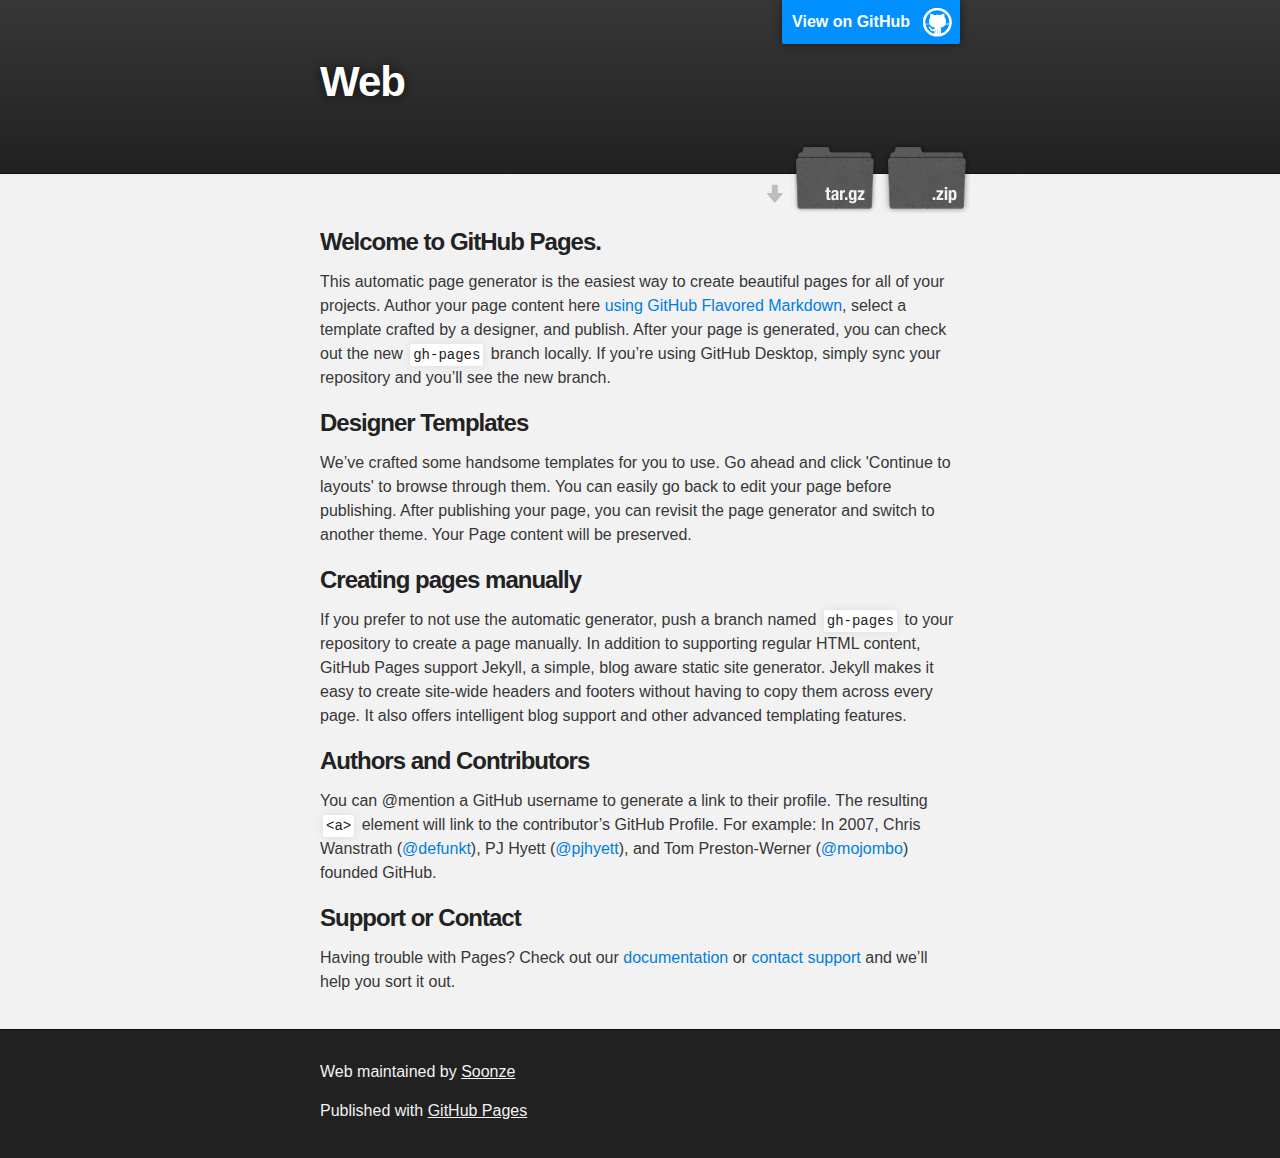
==== index.html @ 65b60e3d "Create gh-pages branch via GitHub" ====
<!DOCTYPE html>
<html>

  <head>
    <meta charset='utf-8'>
    <meta http-equiv="X-UA-Compatible" content="chrome=1">
    <meta name="description" content="Web : ">

    <link rel="stylesheet" type="text/css" media="screen" href="stylesheets/stylesheet.css">

    <title>Web</title>
  </head>

  <body>

    <!-- HEADER -->
    <div id="header_wrap" class="outer">
        <header class="inner">
          <a id="forkme_banner" href="https://github.com/Soonze/Web">View on GitHub</a>

          <h1 id="project_title">Web</h1>
          <h2 id="project_tagline"></h2>

            <section id="downloads">
              <a class="zip_download_link" href="https://github.com/Soonze/Web/zipball/master">Download this project as a .zip file</a>
              <a class="tar_download_link" href="https://github.com/Soonze/Web/tarball/master">Download this project as a tar.gz file</a>
            </section>
        </header>
    </div>

    <!-- MAIN CONTENT -->
    <div id="main_content_wrap" class="outer">
      <section id="main_content" class="inner">
        <h3>
<a id="welcome-to-github-pages" class="anchor" href="#welcome-to-github-pages" aria-hidden="true"><span aria-hidden="true" class="octicon octicon-link"></span></a>Welcome to GitHub Pages.</h3>

<p>This automatic page generator is the easiest way to create beautiful pages for all of your projects. Author your page content here <a href="https://guides.github.com/features/mastering-markdown/">using GitHub Flavored Markdown</a>, select a template crafted by a designer, and publish. After your page is generated, you can check out the new <code>gh-pages</code> branch locally. If you’re using GitHub Desktop, simply sync your repository and you’ll see the new branch.</p>

<h3>
<a id="designer-templates" class="anchor" href="#designer-templates" aria-hidden="true"><span aria-hidden="true" class="octicon octicon-link"></span></a>Designer Templates</h3>

<p>We’ve crafted some handsome templates for you to use. Go ahead and click 'Continue to layouts' to browse through them. You can easily go back to edit your page before publishing. After publishing your page, you can revisit the page generator and switch to another theme. Your Page content will be preserved.</p>

<h3>
<a id="creating-pages-manually" class="anchor" href="#creating-pages-manually" aria-hidden="true"><span aria-hidden="true" class="octicon octicon-link"></span></a>Creating pages manually</h3>

<p>If you prefer to not use the automatic generator, push a branch named <code>gh-pages</code> to your repository to create a page manually. In addition to supporting regular HTML content, GitHub Pages support Jekyll, a simple, blog aware static site generator. Jekyll makes it easy to create site-wide headers and footers without having to copy them across every page. It also offers intelligent blog support and other advanced templating features.</p>

<h3>
<a id="authors-and-contributors" class="anchor" href="#authors-and-contributors" aria-hidden="true"><span aria-hidden="true" class="octicon octicon-link"></span></a>Authors and Contributors</h3>

<p>You can @mention a GitHub username to generate a link to their profile. The resulting <code>&lt;a&gt;</code> element will link to the contributor’s GitHub Profile. For example: In 2007, Chris Wanstrath (<a href="https://github.com/defunkt" class="user-mention">@defunkt</a>), PJ Hyett (<a href="https://github.com/pjhyett" class="user-mention">@pjhyett</a>), and Tom Preston-Werner (<a href="https://github.com/mojombo" class="user-mention">@mojombo</a>) founded GitHub.</p>

<h3>
<a id="support-or-contact" class="anchor" href="#support-or-contact" aria-hidden="true"><span aria-hidden="true" class="octicon octicon-link"></span></a>Support or Contact</h3>

<p>Having trouble with Pages? Check out our <a href="https://help.github.com/pages">documentation</a> or <a href="https://github.com/contact">contact support</a> and we’ll help you sort it out.</p>
      </section>
    </div>

    <!-- FOOTER  -->
    <div id="footer_wrap" class="outer">
      <footer class="inner">
        <p class="copyright">Web maintained by <a href="https://github.com/Soonze">Soonze</a></p>
        <p>Published with <a href="https://pages.github.com">GitHub Pages</a></p>
      </footer>
    </div>

    

  </body>
</html>
---- stylesheets/stylesheet.css ----
/*******************************************************************************
Slate Theme for GitHub Pages
by Jason Costello, @jsncostello
*******************************************************************************/

@import url(github-light.css);

/*******************************************************************************
MeyerWeb Reset
*******************************************************************************/

html, body, div, span, applet, object, iframe,
h1, h2, h3, h4, h5, h6, p, blockquote, pre,
a, abbr, acronym, address, big, cite, code,
del, dfn, em, img, ins, kbd, q, s, samp,
small, strike, strong, sub, sup, tt, var,
b, u, i, center,
dl, dt, dd, ol, ul, li,
fieldset, form, label, legend,
table, caption, tbody, tfoot, thead, tr, th, td,
article, aside, canvas, details, embed,
figure, figcaption, footer, header, hgroup,
menu, nav, output, ruby, section, summary,
time, mark, audio, video {
  margin: 0;
  padding: 0;
  border: 0;
  font: inherit;
  vertical-align: baseline;
}

/* HTML5 display-role reset for older browsers */
article, aside, details, figcaption, figure,
footer, header, hgroup, menu, nav, section {
  display: block;
}

ol, ul {
  list-style: none;
}

table {
  border-collapse: collapse;
  border-spacing: 0;
}

/*******************************************************************************
Theme Styles
*******************************************************************************/

body {
  box-sizing: border-box;
  color:#373737;
  background: #212121;
  font-size: 16px;
  font-family: 'Myriad Pro', Calibri, Helvetica, Arial, sans-serif;
  line-height: 1.5;
  -webkit-font-smoothing: antialiased;
}

h1, h2, h3, h4, h5, h6 {
  margin: 10px 0;
  font-weight: 700;
  color:#222222;
  font-family: 'Lucida Grande', 'Calibri', Helvetica, Arial, sans-serif;
  letter-spacing: -1px;
}

h1 {
  font-size: 36px;
  font-weight: 700;
}

h2 {
  padding-bottom: 10px;
  font-size: 32px;
  background: url('../images/bg_hr.png') repeat-x bottom;
}

h3 {
  font-size: 24px;
}

h4 {
  font-size: 21px;
}

h5 {
  font-size: 18px;
}

h6 {
  font-size: 16px;
}

p {
  margin: 10px 0 15px 0;
}

footer p {
  color: #f2f2f2;
}

a {
  text-decoration: none;
  color: #007edf;
  text-shadow: none;

  transition: color 0.5s ease;
  transition: text-shadow 0.5s ease;
  -webkit-transition: color 0.5s ease;
  -webkit-transition: text-shadow 0.5s ease;
  -moz-transition: color 0.5s ease;
  -moz-transition: text-shadow 0.5s ease;
  -o-transition: color 0.5s ease;
  -o-transition: text-shadow 0.5s ease;
  -ms-transition: color 0.5s ease;
  -ms-transition: text-shadow 0.5s ease;
}

a:hover, a:focus {text-decoration: underline;}

footer a {
  color: #F2F2F2;
  text-decoration: underline;
}

em {
  font-style: italic;
}

strong {
  font-weight: bold;
}

img {
  position: relative;
  margin: 0 auto;
  max-width: 739px;
  padding: 5px;
  margin: 10px 0 10px 0;
  border: 1px solid #ebebeb;

  box-shadow: 0 0 5px #ebebeb;
  -webkit-box-shadow: 0 0 5px #ebebeb;
  -moz-box-shadow: 0 0 5px #ebebeb;
  -o-box-shadow: 0 0 5px #ebebeb;
  -ms-box-shadow: 0 0 5px #ebebeb;
}

p img {
  display: inline;
  margin: 0;
  padding: 0;
  vertical-align: middle;
  text-align: center;
  border: none;
}

pre, code {
  width: 100%;
  color: #222;
  background-color: #fff;

  font-family: Monaco, "Bitstream Vera Sans Mono", "Lucida Console", Terminal, monospace;
  font-size: 14px;

  border-radius: 2px;
  -moz-border-radius: 2px;
  -webkit-border-radius: 2px;
}

pre {
  width: 100%;
  padding: 10px;
  box-shadow: 0 0 10px rgba(0,0,0,.1);
  overflow: auto;
}

code {
  padding: 3px;
  margin: 0 3px;
  box-shadow: 0 0 10px rgba(0,0,0,.1);
}

pre code {
  display: block;
  box-shadow: none;
}

blockquote {
  color: #666;
  margin-bottom: 20px;
  padding: 0 0 0 20px;
  border-left: 3px solid #bbb;
}


ul, ol, dl {
  margin-bottom: 15px
}

ul {
  list-style-position: inside;
  list-style: disc;
  padding-left: 20px;
}

ol {
  list-style-position: inside;
  list-style: decimal;
  padding-left: 20px;
}

dl dt {
  font-weight: bold;
}

dl dd {
  padding-left: 20px;
  font-style: italic;
}

dl p {
  padding-left: 20px;
  font-style: italic;
}

hr {
  height: 1px;
  margin-bottom: 5px;
  border: none;
  background: url('../images/bg_hr.png') repeat-x center;
}

table {
  border: 1px solid #373737;
  margin-bottom: 20px;
  text-align: left;
 }

th {
  font-family: 'Lucida Grande', 'Helvetica Neue', Helvetica, Arial, sans-serif;
  padding: 10px;
  background: #373737;
  color: #fff;
 }

td {
  padding: 10px;
  border: 1px solid #373737;
 }

form {
  background: #f2f2f2;
  padding: 20px;
}

/*******************************************************************************
Full-Width Styles
*******************************************************************************/

.outer {
  width: 100%;
}

.inner {
  position: relative;
  max-width: 640px;
  padding: 20px 10px;
  margin: 0 auto;
}

#forkme_banner {
  display: block;
  position: absolute;
  top:0;
  right: 10px;
  z-index: 10;
  padding: 10px 50px 10px 10px;
  color: #fff;
  background: url('../images/blacktocat.png') #0090ff no-repeat 95% 50%;
  font-weight: 700;
  box-shadow: 0 0 10px rgba(0,0,0,.5);
  border-bottom-left-radius: 2px;
  border-bottom-right-radius: 2px;
}

#header_wrap {
  background: #212121;
  background: -moz-linear-gradient(top, #373737, #212121);
  background: -webkit-linear-gradient(top, #373737, #212121);
  background: -ms-linear-gradient(top, #373737, #212121);
  background: -o-linear-gradient(top, #373737, #212121);
  background: linear-gradient(top, #373737, #212121);
}

#header_wrap .inner {
  padding: 50px 10px 30px 10px;
}

#project_title {
  margin: 0;
  color: #fff;
  font-size: 42px;
  font-weight: 700;
  text-shadow: #111 0px 0px 10px;
}

#project_tagline {
  color: #fff;
  font-size: 24px;
  font-weight: 300;
  background: none;
  text-shadow: #111 0px 0px 10px;
}

#downloads {
  position: absolute;
  width: 210px;
  z-index: 10;
  bottom: -40px;
  right: 0;
  height: 70px;
  background: url('../images/icon_download.png') no-repeat 0% 90%;
}

.zip_download_link {
  display: block;
  float: right;
  width: 90px;
  height:70px;
  text-indent: -5000px;
  overflow: hidden;
  background: url(../images/sprite_download.png) no-repeat bottom left;
}

.tar_download_link {
  display: block;
  float: right;
  width: 90px;
  height:70px;
  text-indent: -5000px;
  overflow: hidden;
  background: url(../images/sprite_download.png) no-repeat bottom right;
  margin-left: 10px;
}

.zip_download_link:hover {
  background: url(../images/sprite_download.png) no-repeat top left;
}

.tar_download_link:hover {
  background: url(../images/sprite_download.png) no-repeat top right;
}

#main_content_wrap {
  background: #f2f2f2;
  border-top: 1px solid #111;
  border-bottom: 1px solid #111;
}

#main_content {
  padding-top: 40px;
}

#footer_wrap {
  background: #212121;
}



/*******************************************************************************
Small Device Styles
*******************************************************************************/

@media screen and (max-width: 480px) {
  body {
    font-size:14px;
  }

  #downloads {
    display: none;
  }

  .inner {
    min-width: 320px;
    max-width: 480px;
  }

  #project_title {
  font-size: 32px;
  }

  h1 {
    font-size: 28px;
  }

  h2 {
    font-size: 24px;
  }

  h3 {
    font-size: 21px;
  }

  h4 {
    font-size: 18px;
  }

  h5 {
    font-size: 14px;
  }

  h6 {
    font-size: 12px;
  }

  code, pre {
    min-width: 320px;
    max-width: 480px;
    font-size: 11px;
  }

}
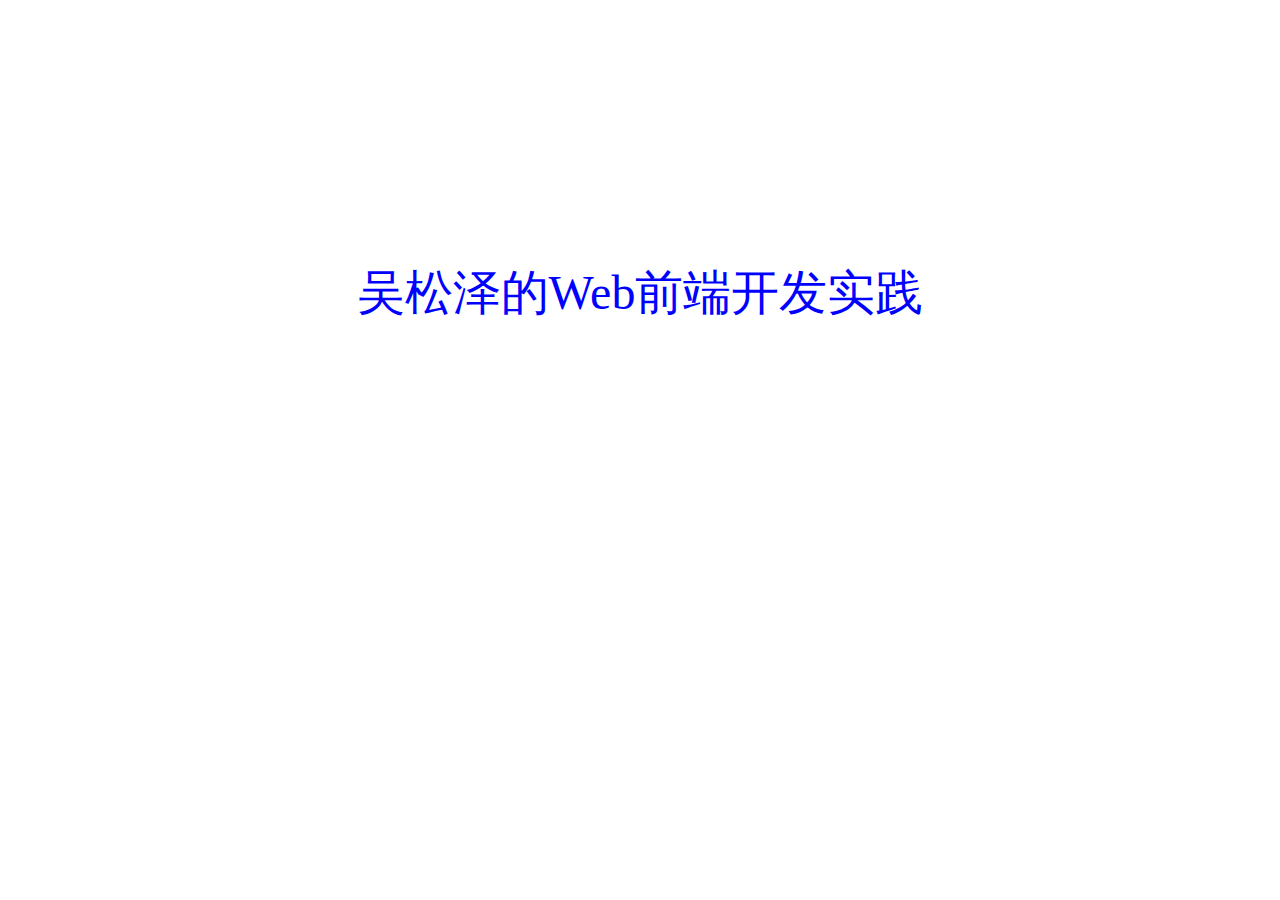
==== commit d972fba4: "add Web" ====
--- a/index.html
+++ b/index.html
@@ -1,72 +1,23 @@
 <!DOCTYPE html>
-<html>
-
-  <head>
-    <meta charset='utf-8'>
-    <meta http-equiv="X-UA-Compatible" content="chrome=1">
-    <meta name="description" content="Web : ">
-
-    <link rel="stylesheet" type="text/css" media="screen" href="stylesheets/stylesheet.css">
-
-    <title>Web</title>
-  </head>
-
-  <body>
-
-    <!-- HEADER -->
-    <div id="header_wrap" class="outer">
-        <header class="inner">
-          <a id="forkme_banner" href="https://github.com/Soonze/Web">View on GitHub</a>
-
-          <h1 id="project_title">Web</h1>
-          <h2 id="project_tagline"></h2>
-
-            <section id="downloads">
-              <a class="zip_download_link" href="https://github.com/Soonze/Web/zipball/master">Download this project as a .zip file</a>
-              <a class="tar_download_link" href="https://github.com/Soonze/Web/tarball/master">Download this project as a tar.gz file</a>
-            </section>
-        </header>
-    </div>
-
-    <!-- MAIN CONTENT -->
-    <div id="main_content_wrap" class="outer">
-      <section id="main_content" class="inner">
-        <h3>
-<a id="welcome-to-github-pages" class="anchor" href="#welcome-to-github-pages" aria-hidden="true"><span aria-hidden="true" class="octicon octicon-link"></span></a>Welcome to GitHub Pages.</h3>
-
-<p>This automatic page generator is the easiest way to create beautiful pages for all of your projects. Author your page content here <a href="https://guides.github.com/features/mastering-markdown/">using GitHub Flavored Markdown</a>, select a template crafted by a designer, and publish. After your page is generated, you can check out the new <code>gh-pages</code> branch locally. If you’re using GitHub Desktop, simply sync your repository and you’ll see the new branch.</p>
-
-<h3>
-<a id="designer-templates" class="anchor" href="#designer-templates" aria-hidden="true"><span aria-hidden="true" class="octicon octicon-link"></span></a>Designer Templates</h3>
-
-<p>We’ve crafted some handsome templates for you to use. Go ahead and click 'Continue to layouts' to browse through them. You can easily go back to edit your page before publishing. After publishing your page, you can revisit the page generator and switch to another theme. Your Page content will be preserved.</p>
-
-<h3>
-<a id="creating-pages-manually" class="anchor" href="#creating-pages-manually" aria-hidden="true"><span aria-hidden="true" class="octicon octicon-link"></span></a>Creating pages manually</h3>
-
-<p>If you prefer to not use the automatic generator, push a branch named <code>gh-pages</code> to your repository to create a page manually. In addition to supporting regular HTML content, GitHub Pages support Jekyll, a simple, blog aware static site generator. Jekyll makes it easy to create site-wide headers and footers without having to copy them across every page. It also offers intelligent blog support and other advanced templating features.</p>
-
-<h3>
-<a id="authors-and-contributors" class="anchor" href="#authors-and-contributors" aria-hidden="true"><span aria-hidden="true" class="octicon octicon-link"></span></a>Authors and Contributors</h3>
-
-<p>You can @mention a GitHub username to generate a link to their profile. The resulting <code>&lt;a&gt;</code> element will link to the contributor’s GitHub Profile. For example: In 2007, Chris Wanstrath (<a href="https://github.com/defunkt" class="user-mention">@defunkt</a>), PJ Hyett (<a href="https://github.com/pjhyett" class="user-mention">@pjhyett</a>), and Tom Preston-Werner (<a href="https://github.com/mojombo" class="user-mention">@mojombo</a>) founded GitHub.</p>
-
-<h3>
-<a id="support-or-contact" class="anchor" href="#support-or-contact" aria-hidden="true"><span aria-hidden="true" class="octicon octicon-link"></span></a>Support or Contact</h3>
-
-<p>Having trouble with Pages? Check out our <a href="https://help.github.com/pages">documentation</a> or <a href="https://github.com/contact">contact support</a> and we’ll help you sort it out.</p>
-      </section>
-    </div>
-
-    <!-- FOOTER  -->
-    <div id="footer_wrap" class="outer">
-      <footer class="inner">
-        <p class="copyright">Web maintained by <a href="https://github.com/Soonze">Soonze</a></p>
-        <p>Published with <a href="https://pages.github.com">GitHub Pages</a></p>
-      </footer>
-    </div>
-
-    
-
-  </body>
-</html>
+<html lang="en">
+<head>
+	<meta charset="UTF-8">
+	<title>导航</title>
+	<style>
+	body{
+		text-align: center;
+	}
+	a{
+		display: inline-block;
+		font-size: 48px;
+		margin-top: 20%;
+		color: #39a030;
+		text-decoration:none;
+	}
+	a:link {color: blue};
+	</style>
+</head>
+<body>
+	<a href="OneDrive/大作业/大作业.html">吴松泽的Web前端开发实践</a>
+</body>
+</html>